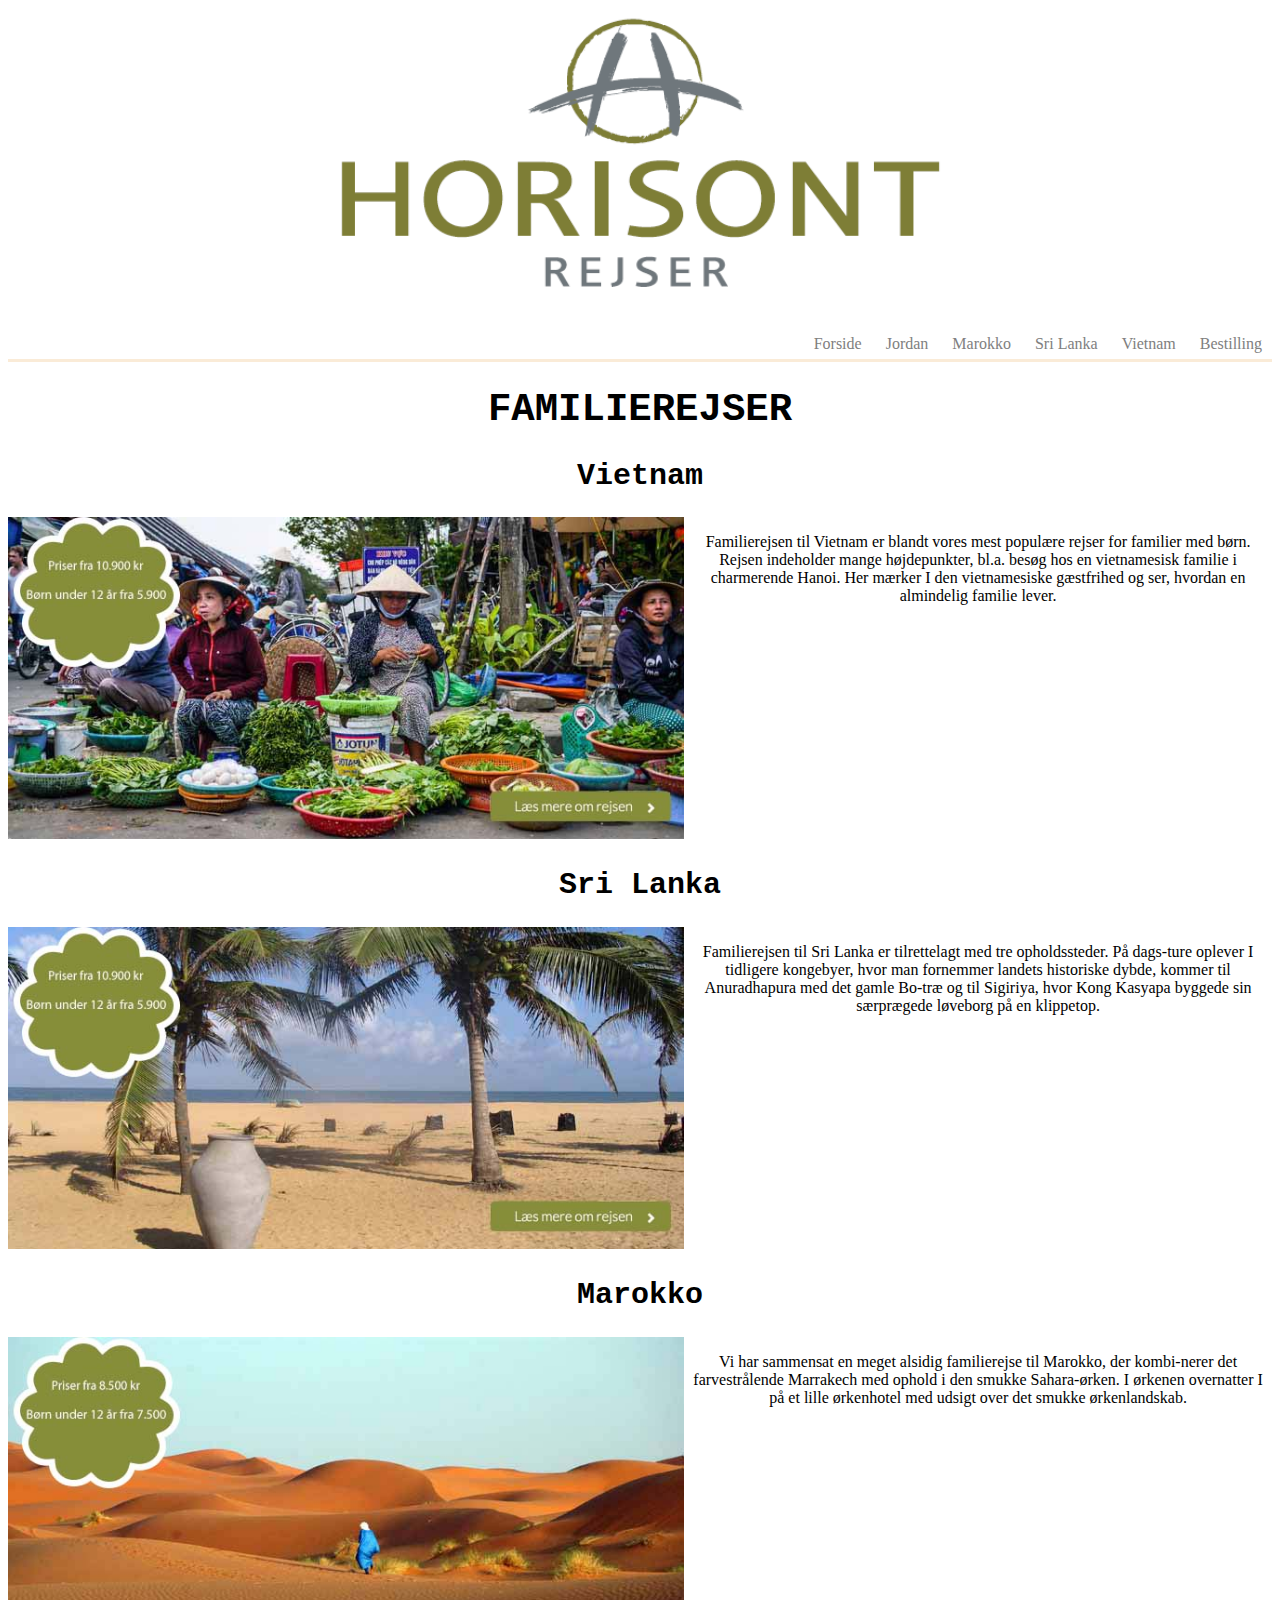
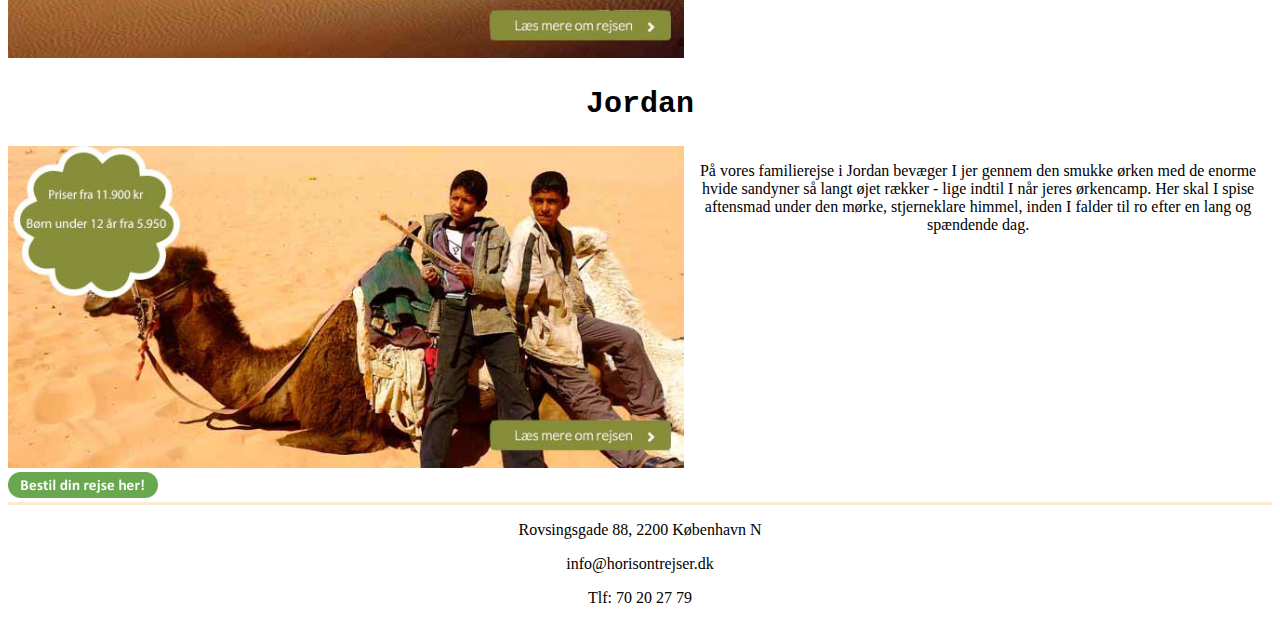
==== index.html @ 6e8b3439 "upload1" ====
<!DOCTYPE html>
<html lang="da">
<head>
    <meta charset="utf-8">
    <meta name="viewport" content="width=device-width, initial-scale=1.0">

    <meta name="description" content="Familie rejser og ferier til jordan, marokko, sri lanka og vietnem med horisontal rejser">
    <title>Familierejser</title>
    <link rel="stylesheet" href="css/style.css">

</head>

<body>


    <header>
    <img class="logo" src="images/horisont-logo-lys.PNG" alt="horisont rejser logo">

<nav>
        <div class="nav">
            <label for="toggle">&#9776;</label>
            <input type="checkbox" id="toggle">
            <div class="menu">
                <a href="index.html">Forside</a>
                <a href="jordan.html">Jordan</a>
                <a href="marokko.html">Marokko</a>
                <a href="srilanka.html">Sri Lanka</a>
                <a href="vietnam.html">Vietnam</a>
                <a href="bestilling.html">Bestilling</a>

            </div>
        </div>
</nav>


        <h1>Familierejser</h1>
    </header>


    <h2>Vietnam</h2>
    <div class="container">
        <a href="vietnam.html"><img src="images/vietnam-marked1.jpg" alt="vietnam"></a>

        <p class="tekst">Familierejsen til Vietnam er blandt vores mest populære rejser for familier med børn. Rejsen indeholder mange højdepunkter, bl.a. besøg hos en vietnamesisk familie i charmerende Hanoi. Her mærker I den vietnamesiske gæstfrihed og ser, hvordan en almindelig familie lever. </p>
    </div>



    <h2>Sri Lanka</h2>
    <div class="container">
        <a href="srilanka.html"><img src="images/srilanke-strand1.jpg" alt="sri lanka"></a>

        <p class="tekst">Familierejsen til Sri Lanka er tilrettelagt med tre opholdssteder. På dags-ture oplever I tidligere kongebyer, hvor man fornemmer landets historiske dybde, kommer til Anuradhapura med det gamle Bo-træ og til Sigiriya, hvor Kong Kasyapa byggede sin særprægede løveborg på en klippetop. </p>
    </div>


    <h2>Marokko</h2>
    <div class="container">
        <a href="marokko.html"><img src="images/marokko1.jpg" alt="marokko"></a>
        <p class="tekst">Vi har sammensat en meget alsidig familierejse til Marokko, der kombi-nerer det farvestrålende Marrakech med ophold i den smukke Sahara-ørken. I ørkenen overnatter I på et lille ørkenhotel med udsigt over det smukke ørkenlandskab.</p>
    </div>


    <h2>Jordan</h2>
    <div class="container">
        <a href="jordan.html"><img src="images/jordan-kamel1.jpg" alt="jordan"></a>

        <p class="tekst">På vores familierejse i Jordan bevæger I jer gennem den smukke ørken med de enorme hvide sandyner så langt øjet rækker - lige indtil I når jeres ørkencamp. Her skal I spise aftensmad under den mørke, stjerneklare himmel, inden I falder til ro efter en lang og spændende dag.</p>
    </div>


    <div class="bestilling">
        <a href="bestilling.html"><img src="images/button.png"></a>


    </div>


    <footer>
        <p>Rovsingsgade 88, 2200 København N</p>
        <p>info@horisontrejser.dk</p>
        <p>Tlf:  70 20 27 79</p>

    </footer>


</body>
</html>
---- css/style.css ----
/*GLOBAL*/
/*STYLING DER GÆLDER ALLE/* - MOBILE FIRST (det vil sige, at det der styles til mobilen (og tablet) også befinder sig her i.)
/*Altså styling fra 0-799px. Men stylen gælder også, for de andre, hvis den ikke bliver overrulet længere nede (fordi der ikke er skrevet @media her)*/

/*MENU*/
.logo {
    width: 50%;
    margin-left: 25%;
    
}

.nav {
    border-bottom: solid;
    border-color: antiquewhite;
    text-align: right;
    height: 50px;
    line-height: 70px;

}


.menu a {
    clear: right;
    text-decoration: none;
    color: gray;
    margin: 10px;
    line-height: 50px;
    position: relative;
}

label {
    margin-right: 2%;
    font-size: 25px;
    line-height: 0px;
    display: none;
    width: 26px;
    float: right;

}

#toggle {
    display: none;

}

/*FORSIDE*/

h1 {
    text-align: center;
    font-family: monospace;
    text-transform: uppercase;
    font-size: 300%;
}


section,
img
 {
    width: 100%;
      text-align: center;
}

p{
    text-align: center;
}


h2 {
    font-size: 20px;
    text-align: center;
    font-family: inherit;
    font-family: monospace;
    color: black;

}


footer {
    width: 100%;
    border-top: solid;
    border-color: antiquewhite;
}

footer p {
    width: 100%;
}


.bestilling {
    width: 150px;
    position: relative;
}



/*STYLING DER KUN GÆLDER MOBIL OG IPAD - BRUGE MAX WIDTH*/

@media (max-width:799px) {

    /*MENU*/
    label {
        display: block;
        cursor: pointer;
        margin-top: 5%;
    }
    .menu {
        text-align: center;
        width: 100%;
        display: none;

    }
    .menu a {
        display: block;
        margin: 0%;
        margin-left: 40%;
        border-bottom: 1px solid;
        border-color: lightsalmon;
        background-color: antiquewhite;

    }

    #toggle:checked + .menu {
        display: block;
    }
}


/*STYLING DER GÆLDER FRA MIN. 800px - LAPTOP. Udover de regler der er angivet i global, her skal der kun stå noget, hvis det skal overrules af hvad der står i global.*/

@media (min-width: 800px) {
  
    
    .tekst {
        width: 50%;
    }


    .container {
        display: flex;
        justify-content: flex-start;

    }

    h2 {
        text-align: center;
        font-size: 30px;
    }

    

    .program {
        border: solid;
        
    margin: 10%;
    }

   
    .priser {
        border: solid;
        margin: 10%;
        

    
   }
    
    .bestillingsbillede  {
        width: 50%;
margin-left: 25%;
    }
    
    .teksten {
        width: 50%;
        margin-left: 25%;
        text-align: left;
    }
}
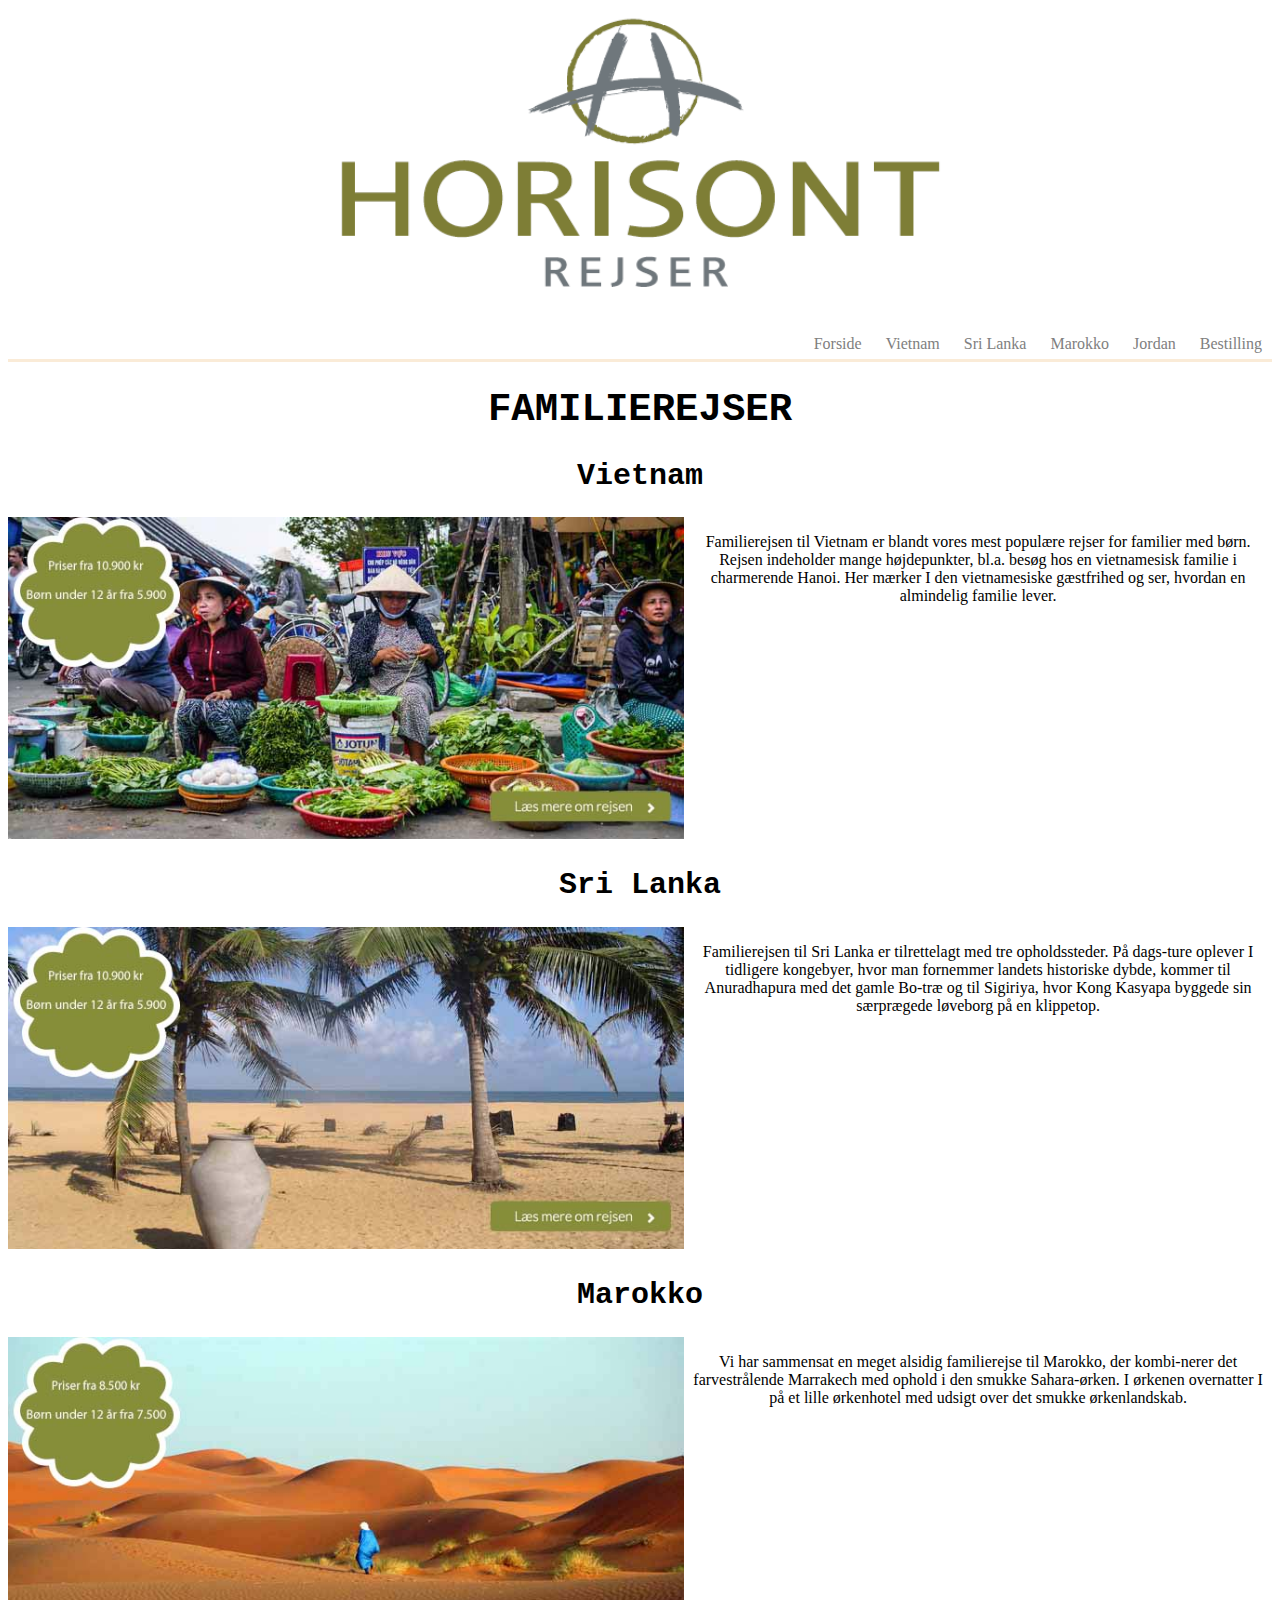
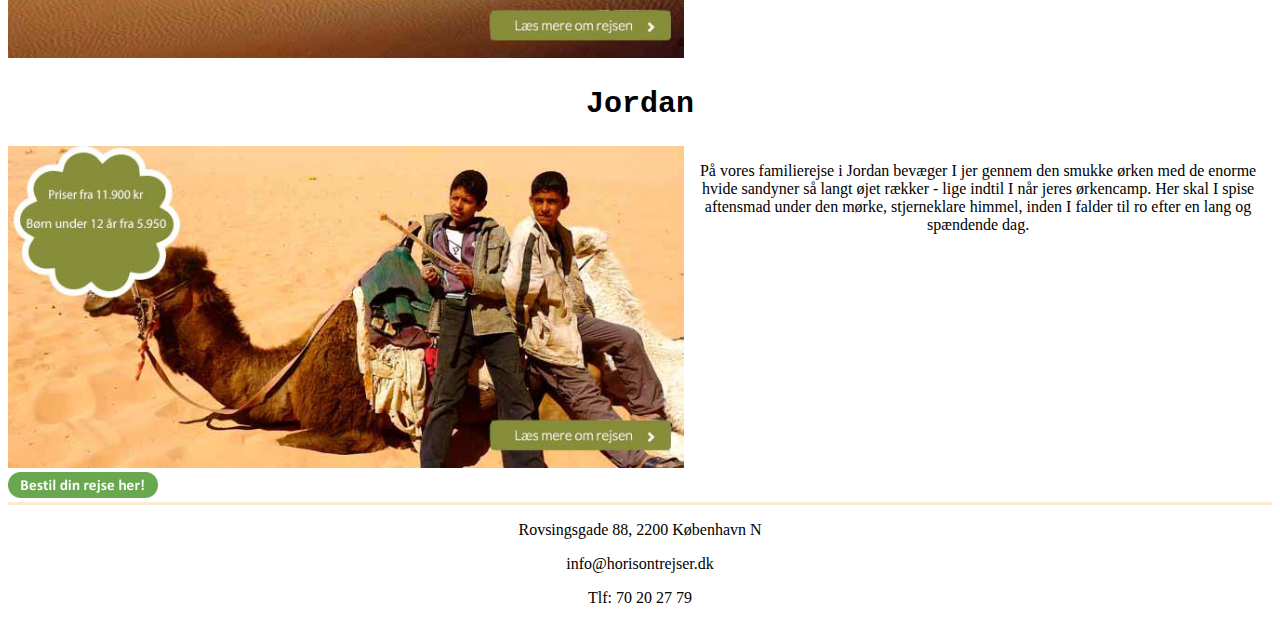
==== commit 350faf4d: "Tilføjet" ====
--- a/index.html
+++ b/index.html
@@ -14,7 +14,13 @@
 
 
     <header>
-    <img class="logo" src="images/horisont-logo-lys.PNG" alt="horisont rejser logo">
+    
+<div class="logo">
+    <a href="index.html"><img src="images/horisont-logo-lys.PNG"></a>
+
+
+</div>
+ 
 
 <nav>
         <div class="nav">
@@ -22,10 +28,10 @@
             <input type="checkbox" id="toggle">
             <div class="menu">
                 <a href="index.html">Forside</a>
-                <a href="jordan.html">Jordan</a>
-                <a href="marokko.html">Marokko</a>
+                <a href="vietnam.html">Vietnam</a>
                 <a href="srilanka.html">Sri Lanka</a>
-                <a href="vietnam.html">Vietnam</a>
+                 <a href="marokko.html">Marokko</a>
+                  <a href="jordan.html">Jordan</a>
                 <a href="bestilling.html">Bestilling</a>
 
             </div>
--- a/css/style.css
+++ b/css/style.css
@@ -1,12 +1,14 @@
 /*GLOBAL*/
+
 /*STYLING DER GÆLDER ALLE/* - MOBILE FIRST (det vil sige, at det der styles til mobilen (og tablet) også befinder sig her i.)
 /*Altså styling fra 0-799px. Men stylen gælder også, for de andre, hvis den ikke bliver overrulet længere nede (fordi der ikke er skrevet @media her)*/
 
 /*MENU*/
+
 .logo {
     width: 50%;
     margin-left: 25%;
-    
+
 }
 
 .nav {
@@ -54,13 +56,12 @@
 
 
 section,
-img
- {
+img {
     width: 100%;
-      text-align: center;
+    text-align: center;
 }
 
-p{
+p {
     text-align: center;
 }
 
@@ -128,8 +129,8 @@
 /*STYLING DER GÆLDER FRA MIN. 800px - LAPTOP. Udover de regler der er angivet i global, her skal der kun stå noget, hvis det skal overrules af hvad der står i global.*/
 
 @media (min-width: 800px) {
-  
-    
+
+
     .tekst {
         width: 50%;
     }
@@ -146,33 +147,31 @@
         font-size: 30px;
     }
 
-    
+
 
     .program {
         border: solid;
-        
-    margin: 10%;
+
+        margin: 10%;
     }
 
-   
+
     .priser {
         border: solid;
         margin: 10%;
-        
 
-    
-   }
-    
-    .bestillingsbillede  {
+
+
+    }
+
+    .bestillingsbillede {
         width: 50%;
-margin-left: 25%;
+        margin-left: 25%;
     }
-    
+
     .teksten {
         width: 50%;
         margin-left: 25%;
         text-align: left;
     }
 }
-
-
